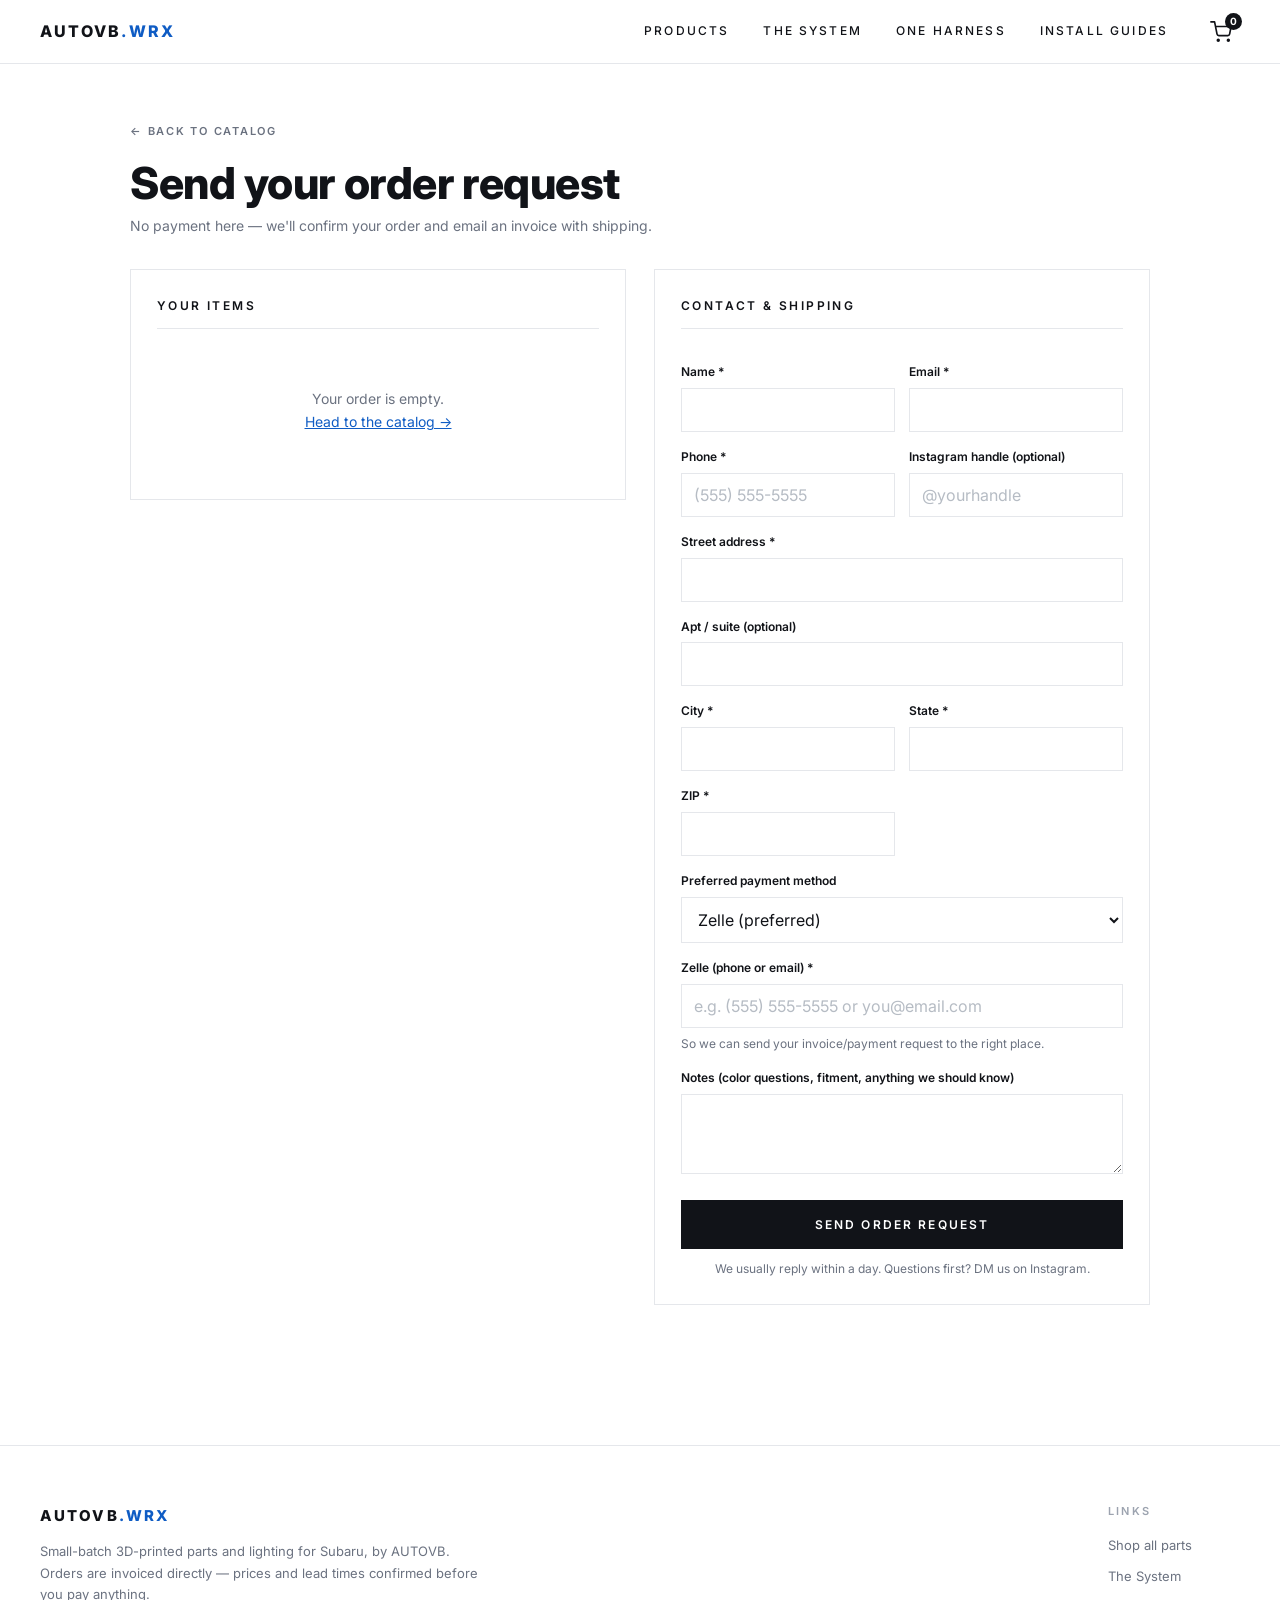
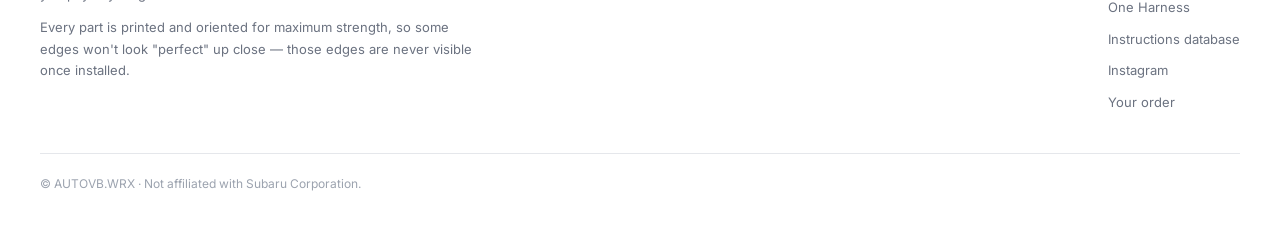
==== checkout.html @ d2447186 "Button add-on on any order under $100; required phone at checkout - The $20 button offer now shows o" ====
<!DOCTYPE html>
<html lang="en">
<head>
<meta charset="UTF-8">
<meta name="viewport" content="width=device-width, initial-scale=1.0">
<meta http-equiv="Cache-Control" content="no-cache, must-revalidate">
<title>Send Your Order — AUTOVB.WRX</title>
<meta name="description" content="Send your AURACORE order request. No payment here — we confirm your order and email an invoice with shipping.">
<meta name="theme-color" content="#ffffff">
<link rel="icon" type="image/svg+xml" href="favicon.svg">
<link rel="icon" type="image/png" sizes="32x32" href="favicon-32.png">
<link rel="icon" type="image/png" sizes="16x16" href="favicon-16.png">
<link rel="apple-touch-icon" sizes="180x180" href="apple-touch-icon.png">
<link rel="preconnect" href="https://fonts.googleapis.com">
<link rel="preconnect" href="https://fonts.gstatic.com" crossorigin>
<link href="https://fonts.googleapis.com/css2?family=Inter:wght@300;400;500;600;700;800&display=swap" rel="stylesheet">
<link rel="stylesheet" href="styles.css?v=16">
</head>
<body>

<section class="checkout open">
  <div class="checkout-head">
    <a class="backlink" href="shop.html">← Back to catalog</a>
    <h2>Send your order request</h2>
    <p>No payment here — we'll confirm your order and email an invoice with shipping.</p>
  </div>
  <div class="checkout-cols">
    <div class="co-panel">
      <h3>Your items</h3>
      <div id="coItems"></div>
      <div id="coAddon"></div>
      <div class="subtotal" id="coSubtotalRow" style="display:none">
        <span>Estimated total</span><span id="coSubtotalVal"></span>
      </div>
      <div class="shipnote" id="coShipNote"></div>
    </div>
    <div class="co-panel">
      <h3>Contact &amp; shipping</h3>
      <div class="formrow">
        <div>
          <label class="formlabel" for="fName">Name *</label>
          <input id="fName" type="text" autocomplete="name" required>
        </div>
        <div>
          <label class="formlabel" for="fEmail">Email *</label>
          <input id="fEmail" type="email" autocomplete="email" required>
        </div>
      </div>
      <div class="formrow">
        <div>
          <label class="formlabel" for="fPhone">Phone *</label>
          <input id="fPhone" type="tel" autocomplete="tel" inputmode="tel" placeholder="(555) 555-5555" required>
        </div>
        <div>
          <label class="formlabel" for="fIg">Instagram handle (optional)</label>
          <input id="fIg" type="text" placeholder="@yourhandle">
        </div>
      </div>
      <label class="formlabel" for="fAddr1">Street address *</label>
      <input id="fAddr1" type="text" autocomplete="address-line1" required>
      <label class="formlabel" for="fAddr2">Apt / suite (optional)</label>
      <input id="fAddr2" type="text" autocomplete="address-line2">
      <div class="formrow">
        <div>
          <label class="formlabel" for="fCity">City *</label>
          <input id="fCity" type="text" autocomplete="address-level2" required>
        </div>
        <div>
          <label class="formlabel" for="fState">State *</label>
          <input id="fState" type="text" autocomplete="address-level1" required>
        </div>
      </div>
      <div class="formrow">
        <div>
          <label class="formlabel" for="fZip">ZIP *</label>
          <input id="fZip" type="text" inputmode="numeric" autocomplete="postal-code" required>
        </div>
        <div></div>
      </div>
      <label class="formlabel" for="fPayment">Preferred payment method</label>
      <select id="fPayment">
        <option value="Zelle">Zelle (preferred)</option>
        <option value="Apple Cash">Apple Cash</option>
        <option value="Venmo">Venmo</option>
        <option value="Cash App">Cash App</option>
      </select>
      <label class="formlabel" for="fPaymentHandle" id="fPaymentHandleLabel">Zelle (phone or email) *</label>
      <input id="fPaymentHandle" type="text" placeholder="e.g. (555) 555-5555 or you@email.com" required>
      <p class="fieldhint">So we can send your invoice/payment request to the right place.</p>
      <label class="formlabel" for="fNotes">Notes (color questions, fitment, anything we should know)</label>
      <textarea id="fNotes"></textarea>
      <div style="margin-top:18px">
        <button class="sendbtn" id="sendOrder">Send order request</button>
        <div class="statusmsg" id="statusMsg"></div>
        <p class="finehint">We usually reply within a day. Questions first? DM us on Instagram.</p>
      </div>
    </div>
  </div>
</section>

<script src="app.js?v=16"></script>
<script>
mountChrome("checkout.html");

function renderCheckout(){
  if(!cart.length){
    $("coItems").innerHTML = `<div class="empty">Your order is empty.<br><a href="shop.html" style="color:var(--wrb)">Head to the catalog →</a></div>`;
    $("coSubtotalRow").style.display = "none";
    $("coAddon").innerHTML = "";
    renderShipNote($("coShipNote"));
    return;
  }
  $("coItems").innerHTML = cart.map((i,idx)=>lineItemHTML(i,idx)).join("");
  bindLineItems($("coItems"));
  const total = cart.reduce((s,i)=>s+i.price*i.qty,0);
  $("coSubtotalVal").textContent = fmt(total);
  $("coSubtotalRow").style.display = "flex";
  renderShipNote($("coShipNote"));
  renderAddonOffers($("coAddon"));
}

/* ---- payment handle field: label/placeholder swap per method ---- */
const PAYMENT_META = {
  "Zelle":      { label:"Zelle (phone or email) *",   placeholder:"e.g. (555) 555-5555 or you@email.com" },
  "Apple Cash": { label:"Apple Cash (phone number) *", placeholder:"e.g. (555) 555-5555" },
  "Venmo":      { label:"Venmo username *",            placeholder:"@yourusername" },
  "Cash App":   { label:"Cash App $Cashtag *",         placeholder:"$yourcashtag" }
};
function updatePaymentHandleField(){
  const meta = PAYMENT_META[$("fPayment").value] || PAYMENT_META["Zelle"];
  $("fPaymentHandleLabel").textContent = meta.label;
  $("fPaymentHandle").placeholder = meta.placeholder;
}
$("fPayment").onchange = updatePaymentHandleField;
updatePaymentHandleField();

function orderText(){
  const total = cart.reduce((s,i)=>s+i.price*i.qty,0);
  const lines = cart.map(i=>{
    const opts = Object.entries(i.options).map(([k,v])=>`${k}: ${v}`).join(", ");
    return `• ${i.name} [${i.sku}] x${i.qty}${opts ? " — "+opts : ""} — ${fmt(i.price*i.qty)}`;
  });
  const ship = total >= FREE_SHIP_MIN ? " (qualifies for free shipping)" : "";
  return lines.join("\n") + `\n\nEstimated total: ${fmt(total)}${ship}`;
}

$("sendOrder").onclick = async ()=>{
  const status = $("statusMsg");
  status.className = "statusmsg";
  if(!cart.length){ status.textContent="Add at least one item first."; status.classList.add("err"); return; }

  const name = $("fName").value.trim(), email = $("fEmail").value.trim();
  const addr1 = $("fAddr1").value.trim(), addr2 = $("fAddr2").value.trim();
  const city = $("fCity").value.trim(), state = $("fState").value.trim(), zip = $("fZip").value.trim();
  if(!name || !email || !email.includes("@")){
    status.textContent = "Please fill in your name and a valid email.";
    status.classList.add("err"); return;
  }
  if(!addr1 || !city || !state || !zip){
    status.textContent = "Please complete the shipping address.";
    status.classList.add("err"); return;
  }
  const ig = $("fIg").value.trim(), notes = $("fNotes").value.trim();
  const phone = $("fPhone").value.trim();
  if(phone.replace(/\D/g,"").length < 10){
    status.textContent = "Please add a phone number so we can reach you about your order.";
    status.classList.add("err"); return;
  }
  const payment = $("fPayment").value;
  const paymentHandle = $("fPaymentHandle").value.trim();
  if(!paymentHandle){
    status.textContent = `Please include your ${payment} info so we can send the payment request.`;
    status.classList.add("err"); return;
  }
  const address = `${addr1}${addr2 ? ", "+addr2 : ""}, ${city}, ${state} ${zip}`;
  const summary = orderText();
  const payload = {
    name, email, phone, instagram: ig || "—",
    shipping_address: address,
    preferred_payment: payment,
    payment_handle: paymentHandle,
    notes: notes || "—",
    order: summary,
    _subject: `AURACORE Order Request — ${name}`
  };

  if(CONFIG.formspree){
    $("sendOrder").disabled = true;
    $("sendOrder").textContent = "Sending…";
    try{
      const r = await fetch(CONFIG.formspree, {
        method:"POST",
        headers:{ "Content-Type":"application/json", "Accept":"application/json" },
        body: JSON.stringify(payload)
      });
      if(r.ok){
        status.textContent = "Order request sent! We'll email you an invoice soon.";
        status.classList.add("ok");
        cart = []; updateCartCount(); renderCheckout(); renderCart();
        $("fNotes").value = ""; $("fPaymentHandle").value = "";
      } else { throw new Error(); }
    }catch{
      status.textContent = "Couldn't send — try again, or DM us on Instagram.";
      status.classList.add("err");
    }finally{
      $("sendOrder").disabled = false;
      $("sendOrder").textContent = "Send order request";
    }
  } else {
    const body =
`Order request from ${name}
Email: ${email}
Phone: ${phone}
Instagram: ${ig || "—"}
Ship to: ${address}
Preferred payment: ${payment} — ${paymentHandle}

${summary}

Notes: ${notes || "—"}`;
    location.href = `mailto:${CONFIG.email}?subject=${encodeURIComponent("AURACORE Order Request — "+name)}&body=${encodeURIComponent(body)}`;
    status.textContent = "Opening your email app with the order pre-filled…";
    status.classList.add("ok");
  }
};

renderCheckout();
</script>
</body>
</html>
---- styles.css ----
:root{
  --text:#111318;
  --gray:#6b7280;
  --gray-lt:#9ca3af;
  --line:#e5e7eb;
  --line-dark:#111318;
  --bg:#ffffff;
  --bg-soft:#f7f7f8;
  --wrb:#0f5cc4;          /* WR Blue accent */
  --wrb-tint:#eef4fc;
  --ok:#15803d;
  --warn:#a16207;
  --err:#c53030;
  --body:'Inter',system-ui,-apple-system,sans-serif;
  --mono:ui-monospace,'SF Mono',Menlo,Consolas,monospace;
}
*{box-sizing:border-box;margin:0;padding:0}
html{scroll-behavior:smooth}
@media(prefers-reduced-motion:reduce){
  html{scroll-behavior:auto}
  *,*::before,*::after{animation:none!important;transition:none!important}
  .reveal{opacity:1!important;transform:none!important}
  .hero-slide{opacity:1}
  .hero-slide:not(.active){opacity:0}
}

/* ---------- scroll reveal ---------- */
.reveal{opacity:0;transform:translateY(20px);transition:opacity .6s ease, transform .6s ease}
.reveal.in{opacity:1;transform:none}
body{
  font-family:var(--body);
  color:var(--text);
  line-height:1.65;
  -webkit-font-smoothing:antialiased;
  background:var(--bg);
}
a{color:inherit}
button{font-family:inherit;cursor:pointer}
:focus-visible{outline:2px solid var(--wrb);outline-offset:2px}
img{display:block}
html{scroll-padding-top:80px}
body{padding-top:64px}          /* fixed-header offset on interior pages */
body.has-hero{padding-top:0}    /* hero sits full-bleed under the header */

/* ---------- header ----------
   Two stacked background layers cross-fade (white ⟷ dark scrim) so the
   bar transitions smoothly instead of snapping between a gradient and a
   solid color. */
.topbar{
  position:fixed;top:0;left:0;right:0;z-index:50;isolation:isolate;
  display:flex;align-items:center;justify-content:space-between;gap:24px;
  padding:0 40px;height:64px;
  border-bottom:1px solid var(--line);
  transition:border-color .4s ease;
}
.topbar::before{  /* solid white layer (visible when scrolled) */
  content:"";position:absolute;inset:0;z-index:-2;
  background:rgba(255,255,255,.94);backdrop-filter:blur(8px);
  opacity:1;transition:opacity .4s ease;
}
.topbar::after{   /* dark scrim (visible over the hero) */
  content:"";position:absolute;inset:0;z-index:-1;
  background:linear-gradient(180deg, rgba(10,12,16,.55), rgba(10,12,16,0));
  opacity:0;transition:opacity .4s ease;
}
.topbar.over-hero{border-bottom-color:transparent}
.topbar.over-hero::before{opacity:0}
.topbar.over-hero::after{opacity:1}
.topbar.over-hero .logo{color:#fff}
.topbar.over-hero .navlink{color:rgba(255,255,255,.92)}
.topbar.over-hero .navlink:hover{border-bottom-color:#fff}
.topbar.over-hero .cartbtn{color:#fff}
.logo{
  font-size:16px;font-weight:800;letter-spacing:.14em;
  text-decoration:none;white-space:nowrap;color:var(--text);
  transition:color .4s ease;
}
.logo .lt{font-weight:300;color:var(--gray)}
.logo .grad{color:var(--wrb)}
.topnav{display:flex;align-items:center;gap:34px}
.navlink{
  font-size:12px;font-weight:500;letter-spacing:.18em;
  text-transform:uppercase;text-decoration:none;color:var(--text);
  padding:6px 0;background:none;border:none;white-space:nowrap;
  border-bottom:1px solid transparent;transition:border-color .15s,color .4s ease;
}
.navlink:hover{border-bottom-color:var(--text)}
.navlink.active{border-bottom-color:var(--wrb);color:var(--wrb)}
.topbar.over-hero .navlink.active{border-bottom-color:#fff;color:#fff}
.cartbtn{
  position:relative;background:none;border:none;padding:8px;
  display:flex;align-items:center;color:var(--text);
  transition:color .4s ease;
}
.cartbtn svg{width:22px;height:22px;stroke:currentColor}
.cartbtn .count{
  position:absolute;top:0;right:-2px;
  background:var(--text);color:#fff;
  min-width:17px;height:17px;border-radius:9px;
  display:inline-flex;align-items:center;justify-content:center;
  font-size:10px;font-weight:700;padding:0 4px;
}

/* ---------- hero ---------- */
.hero{
  position:relative;height:min(80vh,760px);min-height:460px;overflow:hidden;
  display:flex;align-items:flex-end;
}
.hero img.bgimg{
  position:absolute;inset:0;width:100%;height:100%;object-fit:cover;object-position:center 56%;
}
/* crossfade slideshow layers */
.hero-slide{
  position:absolute;inset:0;width:100%;height:100%;object-fit:cover;
  opacity:0;transition:opacity 1.1s ease;
}
.hero-slide.active{opacity:1}
.hero-dots{
  position:absolute;left:0;right:0;bottom:14px;z-index:3;
  display:flex;justify-content:center;gap:8px;
}
.hero-dots button{
  width:8px;height:8px;border-radius:50%;border:none;padding:0;cursor:pointer;
  background:rgba(255,255,255,.45);transition:background .2s,transform .2s;
}
.hero-dots button.on{background:#fff;transform:scale(1.25)}
.hero::after{
  content:"";position:absolute;inset:0;
  background:linear-gradient(180deg,rgba(10,12,16,.05) 30%,rgba(10,12,16,.62) 100%);
}
.hero-inner{
  position:relative;z-index:2;width:100%;max-width:1280px;margin:0 auto;
  padding:0 40px 56px;
  display:flex;align-items:flex-end;justify-content:space-between;gap:40px;flex-wrap:wrap;
}
.hero .eyebrow-lt{
  font-size:11px;font-weight:600;letter-spacing:.24em;text-transform:uppercase;
  color:rgba(255,255,255,.85);display:block;margin-bottom:10px;
}
.hero h1{
  color:#fff;font-size:clamp(46px,7vw,84px);line-height:.98;letter-spacing:.01em;
  text-transform:uppercase;font-weight:800;
}
.hero h1 .lt{font-weight:300}
.hero-side{max-width:340px;padding-bottom:6px}
.hero-side p{color:rgba(255,255,255,.88);font-size:14.5px;text-align:right;margin-bottom:16px}
.hero-side .cta{display:flex;justify-content:flex-end}
.btn-line{
  display:inline-flex;align-items:center;gap:10px;
  background:#fff;color:var(--text);border:1px solid #fff;text-decoration:none;
  font-size:12px;font-weight:600;letter-spacing:.18em;text-transform:uppercase;
  padding:14px 26px;transition:background .15s,color .15s;
}
.btn-line:hover{background:transparent;color:#fff}

/* ---------- sections ---------- */
.wrap{max-width:1280px;margin:0 auto;padding:0 40px}
section.block{padding:88px 0 8px}
.s-head{margin-bottom:44px}
.eyebrow{
  font-size:11px;font-weight:600;letter-spacing:.24em;text-transform:uppercase;
  color:var(--wrb);display:block;margin-bottom:12px;
}
.s-head h2{
  font-size:clamp(32px,4.4vw,52px);line-height:1.06;letter-spacing:-.01em;font-weight:300;
}
.s-head h2 b{font-weight:800;display:block}

/* ---------- product cards ---------- */
.grid{
  display:grid;grid-template-columns:repeat(3,1fr);gap:28px;padding-bottom:80px;
}
.card{
  cursor:pointer;text-decoration:none;color:inherit;
  display:flex;flex-direction:column;
  border:1px solid var(--line);background:#fff;overflow:hidden;
  transition:border-color .18s, box-shadow .18s, transform .18s;
}
.card:hover{border-color:var(--wrb);box-shadow:0 8px 26px rgba(15,92,196,.12);transform:translateY(-3px)}
.thumb{
  aspect-ratio:4/3;background:var(--bg-soft);overflow:hidden;
  display:flex;align-items:center;justify-content:center;
}
.thumb img{width:100%;height:100%;object-fit:cover;transition:transform .35s ease}
.card:hover .thumb img{transform:scale(1.03)}
.thumb .ph{font-size:12px;font-weight:500;color:var(--gray-lt);text-align:center;padding:0 12px}
.card-body{padding:18px 18px 20px;display:flex;flex-direction:column;flex:1}
.card .fits{
  font-size:10.5px;font-weight:600;letter-spacing:.18em;text-transform:uppercase;
  color:var(--gray-lt);display:block;margin-bottom:6px;
}
.card-title{display:flex;align-items:flex-start;justify-content:space-between;gap:14px}
.card h3{font-size:19px;font-weight:700;line-height:1.25;letter-spacing:-.01em}
.arrowbtn{
  flex-shrink:0;width:38px;height:38px;border:1px solid var(--line);background:#fff;
  display:flex;align-items:center;justify-content:center;
  font-size:16px;color:var(--text);transition:all .15s;
}
.card:hover .arrowbtn{background:var(--wrb);color:#fff;border-color:var(--wrb)}
.card .desc{
  font-size:13.5px;color:var(--gray);margin-top:8px;flex:1;
  display:-webkit-box;-webkit-line-clamp:2;-webkit-box-orient:vertical;overflow:hidden;
}
.card .note{font-size:12px;font-weight:500;margin-top:8px;display:block}
.card .note.req{color:var(--wrb)}
.card .note.delayed{color:var(--warn)}
.price-line{margin-top:12px;font-size:15px;font-weight:700}
.price-line .from{font-weight:400;color:var(--gray)}
.price-line .unit{font-weight:400;font-size:12.5px;color:var(--gray-lt)}

/* ---------- offer box ---------- */
.offerbox{
  border:1px solid var(--line-dark);
  padding:34px 38px;margin:8px 0 88px;
  display:flex;align-items:center;justify-content:space-between;gap:28px;flex-wrap:wrap;
}
.offerbox .eyebrow{margin-bottom:8px}
.offerbox h3{font-size:24px;font-weight:800;letter-spacing:-.01em}
.offerbox p{font-size:13.5px;color:var(--gray);margin-top:4px}
.btn-dark{
  display:inline-flex;align-items:center;gap:10px;
  background:none;color:var(--text);border:1px solid var(--line-dark);text-decoration:none;
  font-size:12px;font-weight:600;letter-spacing:.18em;text-transform:uppercase;
  padding:14px 26px;transition:background .15s,color .15s;white-space:nowrap;
}
.btn-dark:hover{background:var(--text);color:#fff}
.btn-wrb{
  display:inline-flex;align-items:center;gap:10px;
  background:var(--wrb);color:#fff;border:1px solid var(--wrb);text-decoration:none;
  font-size:12px;font-weight:600;letter-spacing:.18em;text-transform:uppercase;
  padding:14px 26px;transition:background .15s,border-color .15s;white-space:nowrap;
}
.btn-wrb:hover{background:#0b4899;border-color:#0b4899}

/* ---------- interior page heads ---------- */
.page-wrap{max-width:1280px;margin:0 auto;padding:0 40px}
.page-head{padding:48px 0 30px}
.page-head .backlink{margin-bottom:14px}
.page-head h1{font-size:clamp(30px,4.4vw,48px);font-weight:800;letter-spacing:-.01em;line-height:1.03}
.page-head p{color:var(--gray);font-size:14.5px;margin-top:8px;max-width:640px}

/* ---------- system explainer page ---------- */
.sys-intro{padding:56px 0 8px}
.sys-intro .eyebrow{margin-bottom:14px}
.sys-intro h1{font-size:clamp(34px,5.4vw,64px);font-weight:800;letter-spacing:-.015em;line-height:1;max-width:14ch}
.sys-intro h1 .accent{color:var(--wrb)}
.sys-intro .lead{font-size:16.5px;color:var(--gray);max-width:620px;margin-top:18px}
.sys-steps{display:grid;grid-template-columns:repeat(3,1fr);gap:22px;margin:44px 0 12px}
.sys-step{border:1px solid var(--line);padding:26px 24px;background:#fff}
.sys-step .n{
  font-size:12px;font-weight:800;letter-spacing:.12em;color:var(--wrb);
  display:block;margin-bottom:12px;
}
.sys-step h3{font-size:19px;font-weight:700;letter-spacing:-.01em;margin-bottom:6px}
.sys-step p{font-size:13.5px;color:var(--gray)}
.sys-points{display:grid;grid-template-columns:repeat(2,1fr);gap:16px 40px;margin:8px 0 8px;max-width:900px}
.sys-point{display:flex;gap:12px;font-size:14px}
.sys-point b{display:block;margin-bottom:1px}
.sys-point span{color:var(--gray)}
.sys-point .dot{flex-shrink:0;width:8px;height:8px;border-radius:50%;background:var(--wrb);margin-top:8px}
.sys-band{
  border:1px solid var(--line-dark);padding:34px 38px;margin:36px 0 0;
  display:flex;align-items:center;justify-content:space-between;gap:24px;flex-wrap:wrap;
}
.sys-band h3{font-size:22px;font-weight:800;letter-spacing:-.01em}
.sys-band p{font-size:13.5px;color:var(--gray);margin-top:4px}

/* ---------- home: system teaser band ---------- */
.teaser{
  border:1px solid var(--line-dark);padding:38px 40px;
  display:flex;align-items:center;justify-content:space-between;gap:28px;flex-wrap:wrap;
  margin-bottom:88px;
}
.teaser .eyebrow{margin-bottom:8px}
.teaser h3{font-size:26px;font-weight:800;letter-spacing:-.01em;max-width:16ch}
.teaser p{font-size:14px;color:var(--gray);margin-top:6px;max-width:52ch}

/* ---------- product detail page ---------- */
.pp{max-width:1180px;margin:0 auto;padding:26px 40px 96px}
.crumb{
  font-size:11px;font-weight:600;letter-spacing:.14em;text-transform:uppercase;
  color:var(--gray-lt);margin-bottom:26px;
}
.crumb a{color:var(--gray);text-decoration:none}
.crumb a:hover{color:var(--text)}
.crumb span{margin:0 8px}
.pp-grid{display:grid;grid-template-columns:1.08fr .92fr;gap:52px;align-items:start}
.pp-photo{aspect-ratio:4/3;background:var(--bg-soft);overflow:hidden}
.pp-photo img{width:100%;height:100%;object-fit:cover}
.pp-photo .ph{
  width:100%;height:100%;display:flex;align-items:center;justify-content:center;
  font-size:12.5px;font-weight:500;color:var(--gray-lt);text-align:center;padding:0 20px;
}
.pp-thumbs{display:flex;gap:10px;margin-top:12px;flex-wrap:wrap}
.pp-thumb{
  width:76px;height:76px;border:1px solid var(--line);overflow:hidden;
  background:var(--bg-soft);cursor:pointer;padding:0;
}
.pp-thumb.sel{border-color:var(--text)}
.pp-thumb img{width:100%;height:100%;object-fit:cover}
.pp-caption{
  font-size:10.5px;font-weight:600;letter-spacing:.14em;text-transform:uppercase;
  color:var(--gray-lt);margin-top:12px;
}
.pp-info .fits{
  font-size:11px;font-weight:600;letter-spacing:.18em;text-transform:uppercase;
  color:var(--gray-lt);display:block;margin-bottom:10px;
}
.pp-info h1{font-size:clamp(30px,4vw,44px);font-weight:800;line-height:1.04;letter-spacing:-.01em}
.pp-info .pp-sku{font-size:12px;color:var(--gray-lt);display:block;margin-top:8px}
.pp-price{font-size:26px;font-weight:800;margin:18px 0 4px}
.pp-price .from{font-weight:400;font-size:16px;color:var(--gray)}
.pp-price .unit{font-weight:400;font-size:14px;color:var(--gray-lt)}
.pp-desc{font-size:14.5px;color:var(--gray);margin-bottom:22px}
.pp-add{
  width:100%;background:var(--text);color:#fff;border:1px solid var(--text);
  font-size:13px;font-weight:600;letter-spacing:.16em;text-transform:uppercase;
  padding:16px;margin-top:8px;transition:background .15s;
}
.pp-add:hover{background:#2a2e36}
.pp-addrow{display:flex;gap:14px;align-items:center;margin-top:20px}
.pp-addrow .qtybox{flex-shrink:0}
.pp-addrow .pp-add{margin-top:0}
.pp-meta{margin-top:26px;border-top:1px solid var(--line)}
.pp-meta div{
  display:flex;justify-content:space-between;gap:16px;padding:11px 0;
  border-bottom:1px solid var(--line);font-size:13px;
}
.pp-meta dt{color:var(--gray);font-weight:500}
.pp-meta dd{color:var(--text);font-weight:600;text-align:right}

/* product detail extra sections (hidden until content) */
.pp-section{max-width:1180px;margin:64px auto 0;padding:0 40px}
.pp-section h2{
  font-size:22px;font-weight:800;letter-spacing:-.01em;
  padding-bottom:14px;border-bottom:1px solid var(--line-dark);margin-bottom:24px;
}
.pp-longtext{font-size:14.5px;color:var(--gray);max-width:760px}
.pp-longtext p{margin-bottom:14px}
.pp-video{aspect-ratio:16/9;background:var(--bg-soft);overflow:hidden;max-width:900px}
.pp-video iframe{width:100%;height:100%;border:0}
.reviews{display:flex;flex-direction:column;gap:20px;max-width:820px}
.review{border:1px solid var(--line);padding:18px 20px}
.review-top{display:flex;align-items:center;justify-content:space-between;gap:12px;margin-bottom:6px}
.review .who{font-weight:700;font-size:14px}
.review .stars{color:var(--wrb);font-size:13px;letter-spacing:2px}
.review .body{font-size:13.5px;color:var(--gray)}
.pp-gallery{display:grid;grid-template-columns:repeat(3,1fr);gap:14px;max-width:900px}
.pp-gallery img{width:100%;aspect-ratio:4/3;object-fit:cover;background:var(--bg-soft)}

/* ---------- shared: options / notices / qty ---------- */
.optgroup{margin-bottom:20px}
.optlabel{
  font-size:11px;font-weight:600;letter-spacing:.18em;
  text-transform:uppercase;margin-bottom:9px;display:block;
}
.optsub{
  font-size:10px;font-weight:600;letter-spacing:.16em;
  text-transform:uppercase;color:var(--gray-lt);margin:9px 0 7px;display:block;
}
.optrow{display:flex;flex-wrap:wrap;gap:8px}
.optbtn{
  background:#fff;border:1px solid var(--line);
  font-size:13px;font-weight:500;
  padding:10px 16px;flex:1 1 auto;min-width:90px;transition:all .12s;color:var(--text);
}
.optbtn small{display:block;font-weight:500;font-size:11.5px;margin-top:1px;color:var(--gray-lt)}
.optbtn.sel{background:var(--text);border-color:var(--text);color:#fff}
.optbtn.sel small{color:rgba(255,255,255,.75)}
.optbtn:hover:not(.sel){border-color:var(--text)}
.optbtn.soldout,.optbtn.soldout:hover{
  background:var(--bg-soft);color:var(--gray-lt);border-color:var(--line);border-style:dashed;
  cursor:not-allowed;
}
.optbtn.soldout small{color:var(--gray-lt);font-style:italic}
.noticebox{
  border:1px solid var(--line);border-left:3px solid var(--wrb);
  padding:12px 14px;font-size:13px;color:var(--gray);margin-bottom:14px;
}
.noticebox b{
  color:var(--wrb);font-size:11px;font-weight:600;letter-spacing:.14em;
  text-transform:uppercase;display:block;margin-bottom:2px;
}
.noticebox.warn{border-left-color:var(--warn)}
.noticebox.warn b{color:var(--warn)}
.noticebox.promo{border-left-color:var(--ok)}
.noticebox.promo b{color:var(--ok)}
.qtyrow{display:flex;align-items:center;gap:12px}
.qtybox{display:flex;border:1px solid var(--line)}
.qtybox button{background:#fff;border:none;width:40px;height:40px;font-size:17px;font-weight:600;color:var(--text)}
.qtybox button:hover{background:var(--bg-soft)}
.qtybox span{
  width:46px;display:flex;align-items:center;justify-content:center;
  font-weight:700;border-left:1px solid var(--line);border-right:1px solid var(--line);
  background:#fff;
}

/* ---------- order drawer ---------- */
.overlay{
  position:fixed;inset:0;background:rgba(17,19,24,.45);z-index:90;
  opacity:0;pointer-events:none;transition:opacity .18s;
}
.overlay.open{opacity:1;pointer-events:auto}
.drawer{
  position:fixed;top:0;right:0;bottom:0;z-index:100;
  width:min(440px,100vw);background:#fff;border-left:1px solid var(--line);
  transform:translateX(100%);transition:transform .22s ease;
  display:flex;flex-direction:column;
}
.drawer.open{transform:translateX(0)}
.drawer-head{
  padding:20px 26px;border-bottom:1px solid var(--line);
  display:flex;justify-content:space-between;align-items:center;
}
.drawer-head h2{font-size:13px;font-weight:600;letter-spacing:.2em;text-transform:uppercase}
.xbtn{
  background:none;border:1px solid var(--line);font-size:18px;line-height:1;color:var(--gray);
  width:34px;height:34px;flex-shrink:0;transition:all .12s;
}
.xbtn:hover{background:var(--text);color:#fff;border-color:var(--text)}
.drawer-body{flex:1;overflow-y:auto;padding:20px 26px}
.empty{color:var(--gray);font-size:14px;text-align:center;padding:40px 10px}
.line-item{
  border:1px solid var(--line);
  padding:14px 16px;margin-bottom:10px;display:flex;justify-content:space-between;gap:12px;
  background:#fff;
}
.line-item .n{font-weight:700;font-size:14px}
.line-item .o{font-size:12px;color:var(--gray);margin-top:1px}
.line-item .p{font-weight:700;font-size:14.5px;white-space:nowrap}
.li-controls{display:flex;align-items:center;gap:14px;margin-top:10px}
.li-qty{display:flex;align-items:center;border:1px solid var(--line)}
.li-qty button{
  background:#fff;border:none;width:28px;height:28px;font-size:14px;font-weight:600;color:var(--text);
  display:flex;align-items:center;justify-content:center;
}
.li-qty button:hover{background:var(--bg-soft)}
.li-qty button:disabled{color:#d1d5db;cursor:default;background:#fff}
.li-qty span{
  min-width:32px;text-align:center;font-size:13px;font-weight:700;
  border-left:1px solid var(--line);border-right:1px solid var(--line);
  line-height:28px;background:#fff;
}
.line-item .rm{
  background:none;border:none;color:var(--gray);font-size:12px;font-weight:500;padding:2px 0;
  text-decoration:underline;text-underline-offset:2px;
}
.line-item .rm:hover{color:var(--err)}
.line-item .lock{
  font-size:11.5px;color:var(--wrb);font-weight:500;margin-top:8px;display:block;
}
.subtotal{
  display:flex;justify-content:space-between;padding:16px 2px;
  font-weight:800;font-size:16px;border-top:1px solid var(--line-dark);margin-top:12px;
}
.drawer-foot{padding:18px 26px;border-top:1px solid var(--line)}
.sendbtn{
  width:100%;background:var(--text);color:#fff;border:1px solid var(--text);
  font-size:12px;font-weight:600;letter-spacing:.18em;text-transform:uppercase;
  padding:16px;transition:background .15s;
}
.sendbtn:hover{background:#2a2e36}
.sendbtn:disabled{opacity:.5;cursor:not-allowed}
.finehint{font-size:12px;color:var(--gray);margin-top:10px;text-align:center}
.fieldhint{font-size:12px;color:var(--gray);margin:6px 0 0}
.shipnote{
  display:none;margin-top:10px;padding:10px 12px;text-align:center;
  font-size:12px;font-weight:600;letter-spacing:.04em;color:var(--gray);
  border:1px dashed var(--line);
}
.shipnote.on{display:block}
.shipnote.unlocked{color:var(--ok);border-color:#86c99e}

/* ---------- toast ---------- */
.toast{
  position:fixed;left:50%;bottom:-120px;z-index:200;
  transform:translateX(-50%);transition:bottom .25s ease, opacity .25s ease;
  opacity:0;pointer-events:none;
  display:flex;align-items:center;gap:10px;
  background:var(--text);
  padding:13px 24px;box-shadow:0 12px 40px rgba(10,14,20,.3);
  font-size:12px;font-weight:600;letter-spacing:.1em;text-transform:uppercase;
  color:#fff;max-width:calc(100vw - 32px);white-space:nowrap;
}
.toast::before{
  content:"";width:7px;height:7px;border-radius:50%;background:var(--wrb);flex-shrink:0;
}
.toast.show{bottom:24px;opacity:1;pointer-events:auto}

/* ---------- checkout page ---------- */
.checkout{display:none;max-width:1100px;margin:0 auto;padding:52px 40px 100px}
.checkout.open{display:block}
.checkout-head{margin-bottom:32px}
.backlink{
  background:none;border:none;font-size:11px;font-weight:600;letter-spacing:.16em;
  text-transform:uppercase;color:var(--gray);padding:4px 0;margin-bottom:16px;
  text-decoration:none;display:inline-block;
}
.backlink:hover{color:var(--text)}
.checkout-head h2{font-size:clamp(30px,4vw,44px);font-weight:800;letter-spacing:-.01em;line-height:1.05}
.checkout-head p{color:var(--gray);font-size:14px;margin-top:8px}
.checkout-cols{display:grid;grid-template-columns:1fr 1fr;gap:28px;align-items:start}
.co-panel{border:1px solid var(--line);padding:26px;background:#fff}
.co-panel h3{
  font-size:12px;font-weight:600;letter-spacing:.2em;text-transform:uppercase;
  margin-bottom:18px;padding-bottom:12px;border-bottom:1px solid var(--line);
}
.addon-card{
  border:1px dashed var(--wrb);
  padding:14px 16px;margin-top:14px;background:var(--wrb-tint);
  display:flex;justify-content:space-between;align-items:center;gap:12px;
}
.addon-card .t{font-size:13.5px;font-weight:700}
.addon-card .d{font-size:12px;color:var(--gray);margin-top:2px}
.addon-add{
  background:var(--wrb);color:#fff;border:none;
  font-size:11px;font-weight:600;letter-spacing:.1em;text-transform:uppercase;
  padding:10px 14px;white-space:nowrap;
  transition:background .15s;
}
.addon-add:hover{background:#0b4899}
.addon-selects{display:flex;flex-wrap:wrap;gap:8px;margin-top:10px}
.addon-card .addon-selects select{
  width:auto;padding:7px 10px;font-size:13px;font-family:var(--body);
  border:1px solid #c9d8ee;background:#fff;color:var(--text);
}
.addon-card .addon-selects select:focus{outline:none;border-color:var(--wrb);box-shadow:0 0 0 3px rgba(15,92,196,.12)}
.formrow{display:grid;grid-template-columns:1fr 1fr;gap:0 14px}
.formlabel{
  font-size:12px;font-weight:600;display:block;margin:15px 0 6px;color:var(--text);
}
.checkout input,.checkout textarea,.checkout select{
  width:100%;border:1px solid var(--line);
  padding:11px 12px;font-family:var(--body);font-size:16px;
  background:#fff;color:var(--text);
}
.checkout input::placeholder,.checkout textarea::placeholder{color:#b6bcc4}
.checkout input:focus,.checkout textarea:focus,.checkout select:focus{
  outline:none;border-color:var(--wrb);box-shadow:0 0 0 3px rgba(15,92,196,.12);
}
.checkout textarea{resize:vertical;min-height:80px}
.statusmsg{margin-top:10px;font-size:13.5px;font-weight:600;text-align:center;display:none}
.statusmsg.ok{display:block;color:var(--ok)}
.statusmsg.err{display:block;color:var(--err)}

/* ---------- instructions database ---------- */
.guides{display:none;max-width:900px;margin:0 auto;padding:52px 40px 100px}
.guides.open{display:block}
.guides .checkout-head p{max-width:600px}
.guides-search{
  width:100%;max-width:420px;border:1px solid var(--line);
  padding:11px 14px;font-family:var(--body);font-size:14.5px;
  background:#fff;color:var(--text);margin-bottom:36px;
}
.guides-search::placeholder{color:#b6bcc4}
.guides-search:focus{outline:none;border-color:var(--wrb);box-shadow:0 0 0 3px rgba(15,92,196,.12)}
.guide-empty{padding:36px 0;color:var(--gray);font-size:13.5px}
.guide-row{
  border:1px solid var(--line);border-left:3px solid var(--wrb);
  padding:22px 26px;margin-bottom:14px;background:#fff;
  box-shadow:0 1px 2px rgba(17,19,24,.04);
}
.guide-row h3{font-size:17px;font-weight:700;letter-spacing:-.01em;margin-bottom:2px}
.guide-row .gsku{
  font-size:12px;color:var(--gray-lt);margin-bottom:12px;display:block;
}
.guide-links{list-style:none}
.guide-links li{
  padding-left:18px;position:relative;font-size:13.5px;margin-bottom:6px;
}
.guide-links li::before{
  content:"";position:absolute;left:2px;top:9px;width:5px;height:5px;border-radius:50%;
  background:var(--gray-lt);
}
.guide-links a{color:var(--wrb);text-decoration:underline;text-underline-offset:2px;font-weight:500}
.guide-links a:hover{color:#0b4899}
.guide-links .muted{color:var(--gray-lt)}

/* ---------- one harness page ---------- */
.oh-hero{max-width:780px;padding:56px 0 10px}
.oh-hero h1{font-size:clamp(34px,5.4vw,58px);font-weight:800;letter-spacing:-.02em;line-height:1.05;margin-bottom:22px}
.oh-hero .strike{position:relative;color:var(--gray);white-space:nowrap}
.oh-hero .strike::after{
  content:"";position:absolute;left:-2%;right:-2%;top:52%;height:3px;
  background:#e03a2e;transform:rotate(-1.5deg);border-radius:2px;
}
.oh-hero p{font-size:16px;line-height:1.65;color:var(--gray);max-width:640px}
.oh-hero p strong{color:var(--text);font-weight:600}
.oh-hero p + p{margin-top:14px}

.ba{display:grid;grid-template-columns:1fr 1fr;gap:18px;margin:44px 0 0}
.ba-panel{background:#fff;border:1px solid var(--line);padding:26px 26px 24px;overflow:hidden}
.ba-tag{
  font-size:10px;font-weight:600;letter-spacing:.1em;text-transform:uppercase;
  padding:4px 11px;border-radius:20px;display:inline-block;margin-bottom:18px;
}
.ba-before .ba-tag{color:#e03a2e;border:1px solid #f0b3ae}
.ba-after .ba-tag{color:var(--ok);border:1px solid #a7d6b8}
.ba-title{font-size:17px;font-weight:700;margin-bottom:9px}
.ba-panel p{font-size:13.5px;line-height:1.65;color:var(--gray)}
.doodle{margin-top:22px;height:118px}
.doodle svg{width:100%;height:100%}
.doodle .wire{stroke:#b6bcc4;stroke-width:1.5;fill:none}
.doodle .node{fill:var(--bg-soft);stroke:var(--line);stroke-width:1}
.doodle .node-label{font-family:var(--mono);font-size:7.5px;fill:var(--gray)}
.doodle .splice{fill:#e03a2e}
.doodle .clean{stroke:var(--ok)}
.doodle .cleannode{stroke:#a7d6b8}

.combo{display:flex;align-items:stretch;border:1px solid var(--line);overflow:hidden;background:#fff}
.combo-item{flex:1;padding:24px 22px;border-right:1px solid var(--line)}
.combo-item:last-of-type{border:none}
.combo-brand{
  font-size:10.5px;font-weight:600;letter-spacing:.08em;text-transform:uppercase;
  color:var(--gray-lt);margin-bottom:8px;
}
.combo-part{font-size:14.5px;font-weight:700}
.combo-note{font-size:12px;color:var(--gray);margin-top:6px;line-height:1.5}
.combo-arrow{
  display:flex;align-items:center;justify-content:center;padding:0 20px;
  font-size:20px;color:var(--gray-lt);background:var(--bg-soft);border-right:1px solid var(--line);
}
.combo-result{
  flex:1.2;padding:24px 22px;background:var(--wrb-tint);
  display:flex;flex-direction:column;justify-content:center;
}
.combo-result .combo-part{font-size:16px}
.combo-result .combo-brand{color:var(--wrb)}
.combo-caption{font-size:11.5px;color:var(--gray-lt);margin-top:14px;text-align:center}

.oh-steps{display:grid;grid-template-columns:repeat(3,1fr);gap:16px}
.oh-step{background:#fff;border:1px solid var(--line);padding:24px 22px}
.oh-step-num{
  font-size:11px;font-weight:700;letter-spacing:.1em;color:var(--wrb);margin-bottom:12px;
}
.oh-step h3{font-size:15.5px;font-weight:700;margin-bottom:9px}
.oh-step h3.big{font-size:26px;letter-spacing:-.02em}
.oh-step p{font-size:13px;color:var(--gray);line-height:1.65}
.oh-step p strong{color:var(--text);font-weight:600}

.module-note{
  margin-top:16px;background:#fff;border:1px solid var(--line);border-left:3px solid var(--ok);
  padding:20px 24px;
}
.module-note h4{font-size:14px;font-weight:700;margin-bottom:7px}
.module-note p{font-size:13px;color:var(--gray);line-height:1.65;max-width:680px}

.oh-request{background:#fff;border:1px solid var(--line-dark);padding:34px;margin-top:80px}
.oh-request h2{font-size:22px;font-weight:800;margin-bottom:8px}
.oh-request .desc{font-size:13.5px;color:var(--gray);margin-bottom:24px;max-width:540px;line-height:1.6}
.oh-request .formlabel{margin-top:0}
.oh-field-row{display:grid;grid-template-columns:1fr 1fr;gap:14px;margin-bottom:14px}
.oh-request input,.oh-request textarea{
  width:100%;border:1px solid var(--line);padding:12px;font-size:15px;
  font-family:var(--body);background:#fff;color:var(--text);
}
.oh-request input::placeholder,.oh-request textarea::placeholder{color:#b6bcc4}
.oh-request input:focus,.oh-request textarea:focus{
  outline:none;border-color:var(--wrb);box-shadow:0 0 0 3px rgba(15,92,196,.12);
}
.oh-request textarea{min-height:110px;resize:vertical}
.oh-hint{font-size:11.5px;color:var(--gray-lt);margin-top:6px;line-height:1.5}
.oh-cta-row{display:flex;justify-content:space-between;align-items:center;margin-top:22px;flex-wrap:wrap;gap:12px}
.oh-fine{font-size:11.5px;color:var(--gray-lt)}

@media(max-width:720px){
  .ba{grid-template-columns:1fr}
  .combo{flex-direction:column}
  .combo-item{border-right:none;border-bottom:1px solid var(--line)}
  .combo-arrow{padding:10px;border-right:none;border-bottom:1px solid var(--line)}
  .oh-steps{grid-template-columns:1fr}
  .oh-field-row{grid-template-columns:1fr}
  .oh-request{padding:24px 20px}
}

/* ---------- footer ---------- */
footer{border-top:1px solid var(--line);padding:56px 40px 48px;background:#fff;margin-top:40px}
.foot-inner{
  max-width:1280px;margin:0 auto;display:flex;flex-wrap:wrap;gap:48px;
  justify-content:space-between;align-items:flex-start;
}
footer .logo{font-size:15px}
footer p{font-size:13px;color:var(--gray);max-width:440px;margin-top:12px}
.foot-links{display:flex;flex-direction:column;gap:10px}
.foot-links h4{
  font-size:11px;font-weight:600;letter-spacing:.2em;
  text-transform:uppercase;color:var(--gray-lt);margin-bottom:4px;
}
.foot-links a{font-size:13px;color:var(--gray);text-decoration:none}
.foot-links a:hover{color:var(--text)}
.foot-bottom{
  max-width:1280px;margin:40px auto 0;padding-top:20px;
  border-top:1px solid var(--line);
  font-size:12px;color:var(--gray-lt);
}

@media(max-width:980px){
  .grid{grid-template-columns:repeat(2,1fr)}
  .hero-inner{padding-bottom:44px}
  .pp-grid{grid-template-columns:1fr;gap:32px}
  .pp-gallery{grid-template-columns:repeat(2,1fr)}
  .sys-steps{grid-template-columns:1fr}
  .sys-points{grid-template-columns:1fr}
}
@media(max-width:820px){
  .checkout-cols{grid-template-columns:1fr}
}
@media(max-width:640px){
  .topbar{padding:0 18px;height:58px}
  body{padding-top:58px}
  .page-wrap{padding:0 18px}
  .page-head{padding:32px 0 22px}
  .sys-intro{padding:40px 0 8px}
  .teaser,.sys-band{padding:26px 22px}
  .logo{font-size:13px;letter-spacing:.06em}
  .topnav{gap:16px}
  .navlink{font-size:10.5px;letter-spacing:.12em}
  .navlink.hide-sm{display:none}
  .wrap{padding:0 18px}
  section.block{padding:60px 0 8px}
  .grid{grid-template-columns:1fr;gap:44px;padding-bottom:56px}
  .hero{height:66vh;min-height:400px}
  .hero-inner{padding:0 18px 36px}
  .hero-side p{text-align:left}
  .hero-side .cta{justify-content:flex-start}
  .offerbox{padding:26px 22px;margin-bottom:60px}
  .pp{padding:20px 18px 72px}
  .pp-section{padding:0 18px}
  .checkout{padding:40px 18px 80px}
  .guides{padding:40px 18px 80px}
  footer{padding:44px 18px 40px}
  .formrow{grid-template-columns:1fr}
  .qtybox button{width:44px;height:44px}
  .qtybox span{width:48px}
}
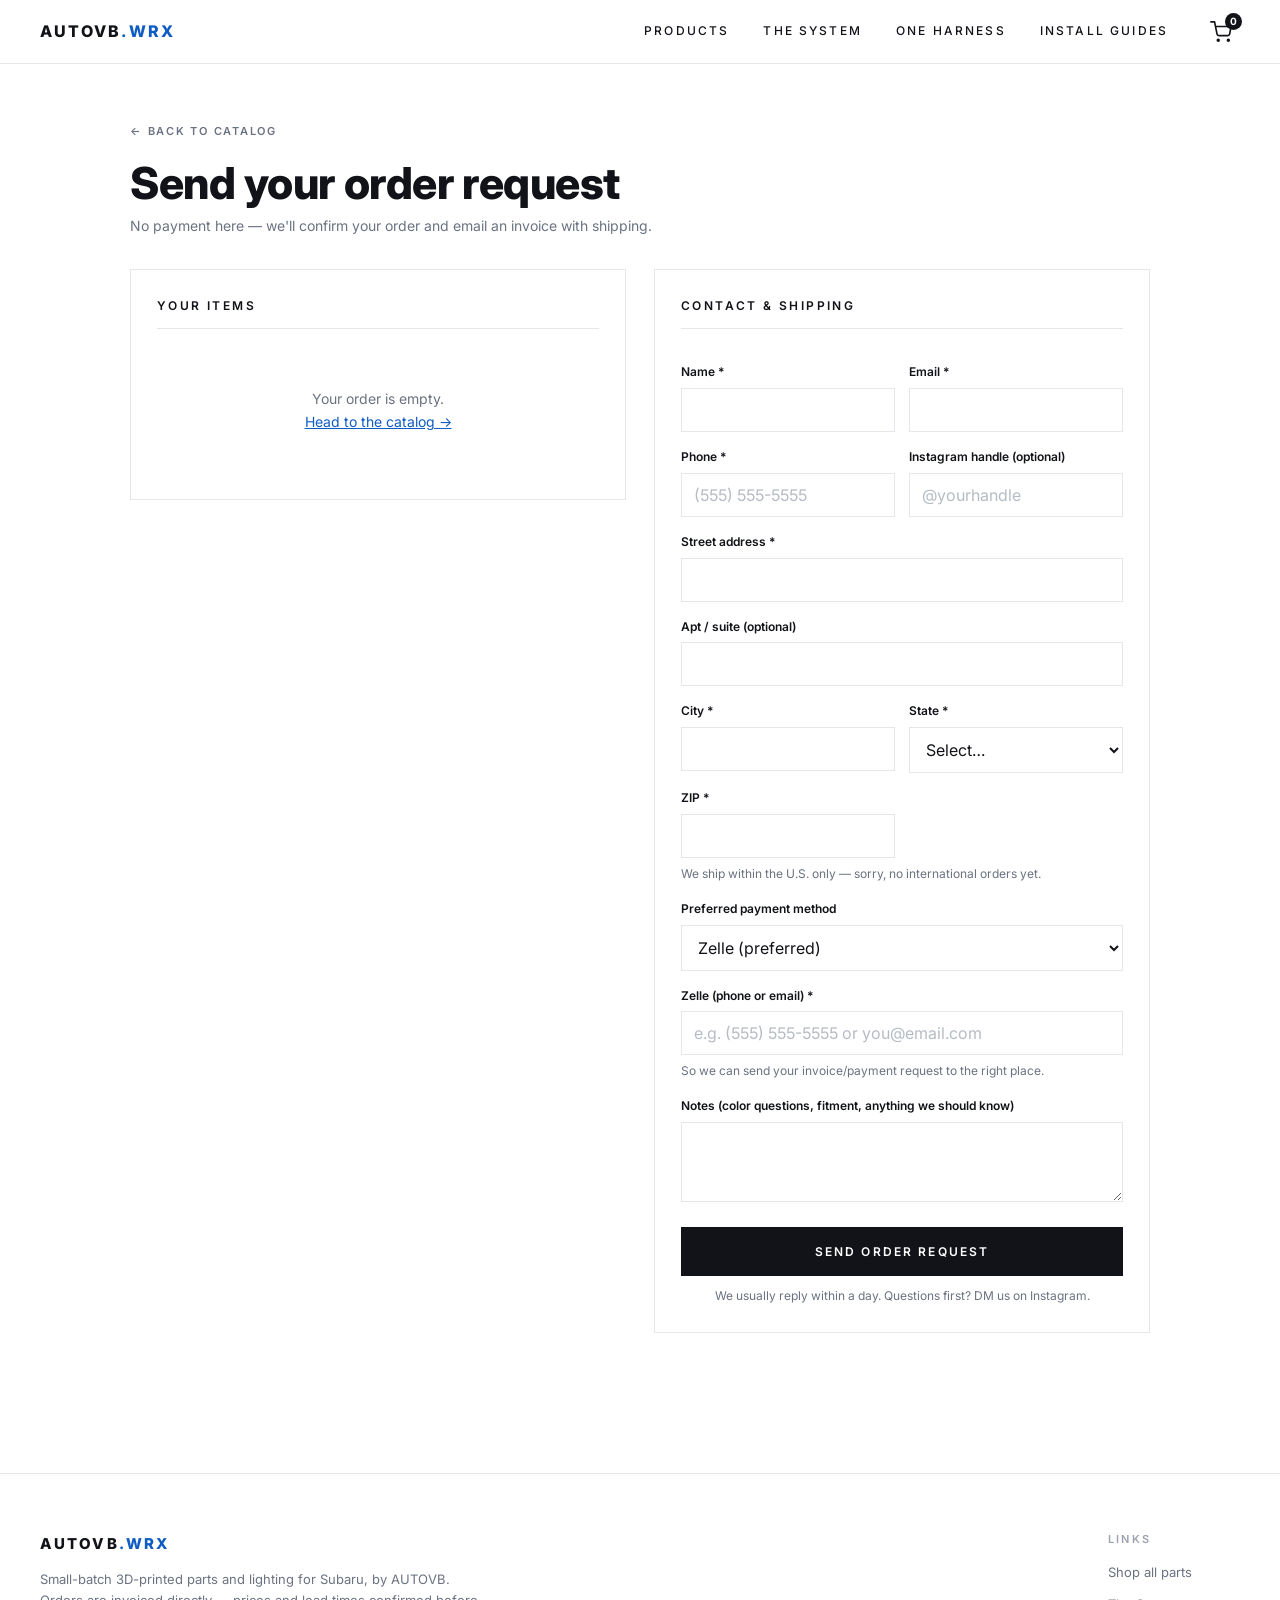
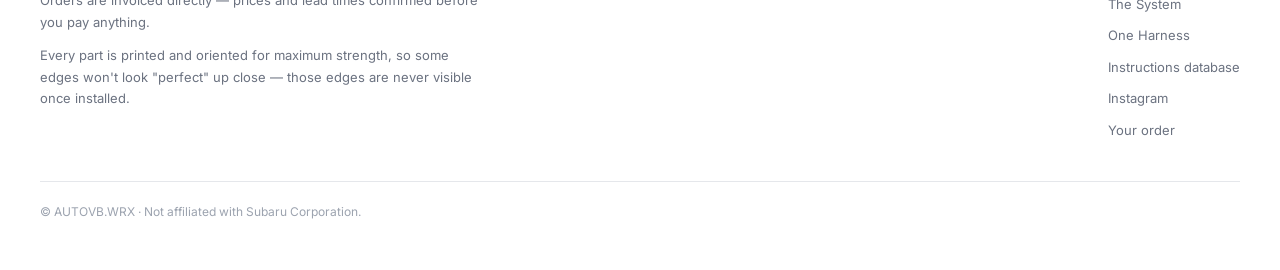
==== commit 22a98984: "Shipping: $10 lower 48 (free over $150), $20 AK/HI/territories, US only Cart and checkout now show I" ====
--- a/checkout.html
+++ b/checkout.html
@@ -14,7 +14,7 @@
 <link rel="preconnect" href="https://fonts.googleapis.com">
 <link rel="preconnect" href="https://fonts.gstatic.com" crossorigin>
 <link href="https://fonts.googleapis.com/css2?family=Inter:wght@300;400;500;600;700;800&display=swap" rel="stylesheet">
-<link rel="stylesheet" href="styles.css?v=16">
+<link rel="stylesheet" href="styles.css?v=24">
 </head>
 <body>
 
@@ -29,9 +29,7 @@
       <h3>Your items</h3>
       <div id="coItems"></div>
       <div id="coAddon"></div>
-      <div class="subtotal" id="coSubtotalRow" style="display:none">
-        <span>Estimated total</span><span id="coSubtotalVal"></span>
-      </div>
+      <div class="totals" id="coSubtotalRow" style="display:none"></div>
       <div class="shipnote" id="coShipNote"></div>
     </div>
     <div class="co-panel">
@@ -67,16 +65,17 @@
         </div>
         <div>
           <label class="formlabel" for="fState">State *</label>
-          <input id="fState" type="text" autocomplete="address-level1" required>
+          <select id="fState" autocomplete="address-level1" required><option value="">Select…</option></select>
         </div>
       </div>
       <div class="formrow">
         <div>
           <label class="formlabel" for="fZip">ZIP *</label>
-          <input id="fZip" type="text" inputmode="numeric" autocomplete="postal-code" required>
+          <input id="fZip" type="text" inputmode="numeric" autocomplete="postal-code" maxlength="10" required>
         </div>
         <div></div>
       </div>
+      <p class="fieldhint">We ship within the U.S. only — sorry, no international orders yet.</p>
       <label class="formlabel" for="fPayment">Preferred payment method</label>
       <select id="fPayment">
         <option value="Zelle">Zelle (preferred)</option>
@@ -98,26 +97,28 @@
   </div>
 </section>
 
-<script src="app.js?v=16"></script>
+<script src="app.js?v=24"></script>
 <script>
 mountChrome("checkout.html");
 
 function renderCheckout(){
   if(!cart.length){
     $("coItems").innerHTML = `<div class="empty">Your order is empty.<br><a href="shop.html" style="color:var(--wrb)">Head to the catalog →</a></div>`;
-    $("coSubtotalRow").style.display = "none";
+    renderTotals($("coSubtotalRow"));
     $("coAddon").innerHTML = "";
     renderShipNote($("coShipNote"));
     return;
   }
   $("coItems").innerHTML = cart.map((i,idx)=>lineItemHTML(i,idx)).join("");
   bindLineItems($("coItems"));
-  const total = cart.reduce((s,i)=>s+i.price*i.qty,0);
-  $("coSubtotalVal").textContent = fmt(total);
-  $("coSubtotalRow").style.display = "flex";
+  renderTotals($("coSubtotalRow"));
   renderShipNote($("coShipNote"));
   renderAddonOffers($("coAddon"));
 }
+
+/* ---- state picker: US only; AK / HI / territories ship at the far rate ---- */
+$("fState").insertAdjacentHTML("beforeend", US_STATES.map(([v,n])=>`<option value="${v}">${n}</option>`).join(""));
+$("fState").onchange = ()=>{ shipState = $("fState").value; renderCheckout(); };
 
 /* ---- payment handle field: label/placeholder swap per method ---- */
 const PAYMENT_META = {
@@ -140,8 +141,9 @@
     const opts = Object.entries(i.options).map(([k,v])=>`${k}: ${v}`).join(", ");
     return `• ${i.name} [${i.sku}] x${i.qty}${opts ? " — "+opts : ""} — ${fmt(i.price*i.qty)}`;
   });
-  const ship = total >= FREE_SHIP_MIN ? " (qualifies for free shipping)" : "";
-  return lines.join("\n") + `\n\nEstimated total: ${fmt(total)}${ship}`;
+  const ship = shipCost(total, shipState);
+  const where = isFarState(shipState) ? "AK / HI / U.S. territories" : "lower 48";
+  return lines.join("\n") + `\n\nItems: ${fmt(total)}\nShipping (${where}): ${ship ? fmt(ship) : "Free"}\nEstimated total: ${fmt(total + ship)}`;
 }
 
 $("sendOrder").onclick = async ()=>{
@@ -158,6 +160,10 @@
   }
   if(!addr1 || !city || !state || !zip){
     status.textContent = "Please complete the shipping address.";
+    status.classList.add("err"); return;
+  }
+  if(!/^\d{5}(-?\d{4})?$/.test(zip)){
+    status.textContent = "Please enter a 5-digit U.S. ZIP code.";
     status.classList.add("err"); return;
   }
   const ig = $("fIg").value.trim(), notes = $("fNotes").value.trim();
--- a/styles.css
+++ b/styles.css
@@ -348,6 +348,106 @@
 .pp-gallery{display:grid;grid-template-columns:repeat(3,1fr);gap:14px;max-width:900px}
 .pp-gallery img{width:100%;aspect-ratio:4/3;object-fit:cover;background:var(--bg-soft)}
 
+/* ---------- product page: rating line ---------- */
+.pp-rating{display:inline-flex;align-items:center;gap:8px;margin-top:10px;text-decoration:none;color:var(--text);font-size:13px}
+.pp-rating .stars{color:var(--wrb);letter-spacing:1px;font-size:15px}
+.pp-rating b{font-weight:700}
+.pp-rating .count{color:var(--gray);text-decoration:underline;text-underline-offset:2px}
+
+/* ---------- product page: gallery ---------- */
+.cg-head{display:flex;justify-content:space-between;align-items:flex-end;gap:16px;flex-wrap:wrap;
+  padding-bottom:14px;border-bottom:1px solid var(--line-dark);margin-bottom:22px}
+.pp-section .cg-head h2{font-size:22px;font-weight:800;letter-spacing:-.01em;border:none;padding:0;margin:0}
+.cg-head p{font-size:13px;color:var(--gray);margin-top:4px}
+/* masonry: customer photos keep their own shape (portrait or landscape) — no cropping */
+.cg-grid{columns:4;column-gap:10px}
+.cg-item{position:relative;display:block;width:100%;margin:0 0 10px;break-inside:avoid;overflow:hidden;background:var(--bg-soft);cursor:zoom-in;border:none;padding:0;min-height:120px}
+.cg-item img{display:block;width:100%;height:auto;max-height:620px;object-fit:cover;transition:transform .35s ease}
+.cg-item:hover img{transform:scale(1.05)}
+.cg-item .cap{
+  position:absolute;left:0;right:0;bottom:0;padding:22px 10px 8px;text-align:left;
+  background:linear-gradient(180deg,transparent,rgba(10,12,16,.72));color:#fff;
+  font-size:11.5px;font-weight:600;opacity:0;transition:opacity .2s;
+}
+.cg-item:hover .cap,.cg-item:focus-visible .cap{opacity:1}
+@media(hover:none){.cg-item .cap{opacity:1}}   /* phones: always show captions */
+
+/* ---------- lightbox ---------- */
+.lightbox{position:fixed;inset:0;z-index:300;background:rgba(10,12,16,.92);display:none;
+  align-items:center;justify-content:center;padding:40px 70px}
+.lightbox.open{display:flex}
+.lightbox img{max-width:100%;max-height:82vh;object-fit:contain}
+.lb-cap{position:absolute;left:0;right:0;bottom:22px;text-align:center;color:#fff;font-size:13px;font-weight:600;padding:0 16px}
+.lb-btn{position:absolute;top:50%;transform:translateY(-50%);background:rgba(255,255,255,.12);
+  border:none;color:#fff;width:44px;height:44px;font-size:20px;border-radius:50%}
+.lb-btn:hover{background:rgba(255,255,255,.25)}
+.lb-prev{left:16px}.lb-next{right:16px}
+.lb-close{position:absolute;top:16px;right:16px;background:none;border:1px solid rgba(255,255,255,.4);
+  color:#fff;width:38px;height:38px;font-size:18px}
+
+/* ---------- reviews ---------- */
+.rv-wrap{display:grid;grid-template-columns:280px 1fr;gap:40px;align-items:start}
+.rv-summary{border:1px solid var(--line);padding:24px;position:sticky;top:84px;background:#fff}
+.rv-avg{font-size:46px;font-weight:800;letter-spacing:-.02em;line-height:1}
+.rv-summary .stars{color:var(--wrb);font-size:18px;letter-spacing:2px;margin:6px 0 2px}
+.rv-summary .basis{font-size:12.5px;color:var(--gray);margin-bottom:18px}
+.rv-bar{display:grid;grid-template-columns:34px 1fr 28px;align-items:center;gap:8px;font-size:12px;color:var(--gray);margin-bottom:7px}
+.rv-bar .track{height:7px;background:var(--bg-soft);border:1px solid var(--line);overflow:hidden}
+.rv-bar .fill{display:block;height:100%;background:var(--wrb)}
+.rv-summary .btn-wrb{width:100%;justify-content:center;margin-top:16px}
+.rv-empty-title{font-size:17px;font-weight:800;letter-spacing:-.01em}
+.rv-empty-sub{font-size:13px;color:var(--gray);margin-top:6px}
+.rv-filters{display:flex;gap:8px;flex-wrap:wrap;margin-bottom:16px}
+.rv-chip{background:#fff;border:1px solid var(--line);font-size:12.5px;font-weight:600;padding:7px 14px;color:var(--gray)}
+.rv-chip.on{background:var(--text);border-color:var(--text);color:#fff}
+.rv-list{display:flex;flex-direction:column;gap:14px}
+.rv-card{border:1px solid var(--line);padding:20px 22px;background:#fff}
+.rv-card .top{display:flex;justify-content:space-between;align-items:center;gap:12px;flex-wrap:wrap}
+.rv-card .stars{color:var(--wrb);letter-spacing:2px;font-size:14px}
+.rv-card .date{font-size:12px;color:var(--gray-lt)}
+.rv-card h4{font-size:15.5px;font-weight:700;margin:8px 0 6px;letter-spacing:-.01em}
+.rv-card .body{font-size:13.5px;color:var(--gray);line-height:1.65;white-space:pre-line}
+.rv-card .meta{display:flex;flex-wrap:wrap;gap:6px 14px;align-items:center;margin-top:12px;font-size:12px;color:var(--gray)}
+.rv-card .meta b{color:var(--text);font-weight:700}
+.verified{display:inline-flex;align-items:center;gap:5px;color:var(--ok);font-weight:700}
+.verified::before{content:"✓";font-size:11px}
+.rv-config{background:var(--bg-soft);border:1px solid var(--line);padding:2px 8px;font-size:11.5px}
+.rv-photos{display:flex;gap:8px;margin-top:12px}
+.rv-photos button{width:72px;height:72px;padding:0;border:1px solid var(--line);overflow:hidden;cursor:zoom-in;background:var(--bg-soft)}
+.rv-photos img{width:100%;height:100%;object-fit:cover}
+
+/* ---------- write-a-review modal ---------- */
+.rv-modal-bg{position:fixed;inset:0;z-index:250;background:rgba(17,19,24,.5);display:none;align-items:center;justify-content:center;padding:16px}
+.rv-modal-bg.open{display:flex}
+.rv-modal{background:#fff;width:min(520px,100%);max-height:92vh;overflow:auto;padding:28px;border:1px solid var(--line)}
+.rv-modal h3{font-size:20px;font-weight:800;margin-bottom:4px}
+.rv-modal .sub{font-size:13px;color:var(--gray);margin-bottom:6px}
+.rv-modal input,.rv-modal textarea,.rv-modal select{width:100%;border:1px solid var(--line);padding:10px 12px;font-size:15px;font-family:var(--body);background:#fff;color:var(--text)}
+.rv-modal input:focus,.rv-modal textarea:focus,.rv-modal select:focus{outline:none;border-color:var(--wrb);box-shadow:0 0 0 3px rgba(15,92,196,.12)}
+.rv-modal textarea{min-height:100px;resize:vertical}
+.star-pick{display:flex;gap:4px}
+.star-pick button{background:none;border:none;font-size:28px;color:#d1d5db;padding:0 2px;line-height:1}
+.star-pick button.on{color:var(--wrb)}
+.rv-modal .opt{font-weight:400;color:var(--gray);text-transform:none;letter-spacing:0}
+.rv-pick{display:flex;gap:10px;flex-wrap:wrap}
+.rv-pick .pick{position:relative;width:84px;height:84px;border:1px solid var(--line);background:var(--bg-soft);overflow:hidden}
+.rv-pick .pick img{width:100%;height:100%;object-fit:cover;display:block}
+.rv-pick .pick button{position:absolute;top:4px;right:4px;width:22px;height:22px;border:none;border-radius:50%;background:rgba(17,19,24,.72);color:#fff;font-size:15px;line-height:22px;padding:0;cursor:pointer}
+.rv-pick .pick.add{display:flex;flex-direction:column;align-items:center;justify-content:center;gap:2px;border:1.5px dashed var(--line);background:#fff;color:var(--gray);font-size:22px;font-family:var(--body);cursor:pointer;transition:border-color .15s,color .15s}
+.rv-pick .pick.add span{font-size:11px;font-weight:600}
+.rv-pick .pick.add:hover{border-color:var(--wrb);color:var(--wrb)}
+.rv-pick-hint{font-size:12px;color:var(--gray);margin-top:8px}
+.rv-modal .hp{position:absolute;left:-9999px;width:1px;height:1px;opacity:0}
+.cg-empty{font-size:14px;color:var(--gray);padding:22px;background:var(--bg-soft);border:1px dashed var(--line);text-align:center}
+.rv-modal .actions{display:flex;gap:10px;justify-content:flex-end;margin-top:20px}
+
+@media(max-width:860px){
+  .rv-wrap{grid-template-columns:1fr;gap:24px}
+  .rv-summary{position:static}
+  .cg-grid{columns:2}
+  .lightbox{padding:60px 12px}
+}
+
 /* ---------- shared: options / notices / qty ---------- */
 .optgroup{margin-bottom:20px}
 .optlabel{
@@ -373,6 +473,10 @@
   cursor:not-allowed;
 }
 .optbtn.soldout small{color:var(--gray-lt);font-style:italic}
+.optnote{
+  margin-top:10px;padding:9px 12px;font-size:12.5px;color:var(--text);
+  background:var(--wrb-tint);border-left:3px solid var(--wrb);
+}
 .noticebox{
   border:1px solid var(--line);border-left:3px solid var(--wrb);
   padding:12px 14px;font-size:13px;color:var(--gray);margin-bottom:14px;
@@ -453,6 +557,12 @@
   display:flex;justify-content:space-between;padding:16px 2px;
   font-weight:800;font-size:16px;border-top:1px solid var(--line-dark);margin-top:12px;
 }
+.totals{border-top:1px solid var(--line-dark);margin-top:12px;padding:12px 2px 4px}
+.totals .trow{display:flex;justify-content:space-between;align-items:flex-start;gap:12px;padding:4px 0;font-size:14px;color:var(--gray)}
+.totals .trow span:last-child{color:var(--text);font-weight:600;white-space:nowrap}
+.totals .trow small{display:block;font-size:11.5px;color:var(--gray);margin-top:2px}
+.totals .grand{margin-top:6px;padding-top:10px;border-top:1px solid var(--line);font-weight:800;font-size:16px;color:var(--text)}
+.totals .grand span:last-child{font-weight:800}
 .drawer-foot{padding:18px 26px;border-top:1px solid var(--line)}
 .sendbtn{
   width:100%;background:var(--text);color:#fff;border:1px solid var(--text);
